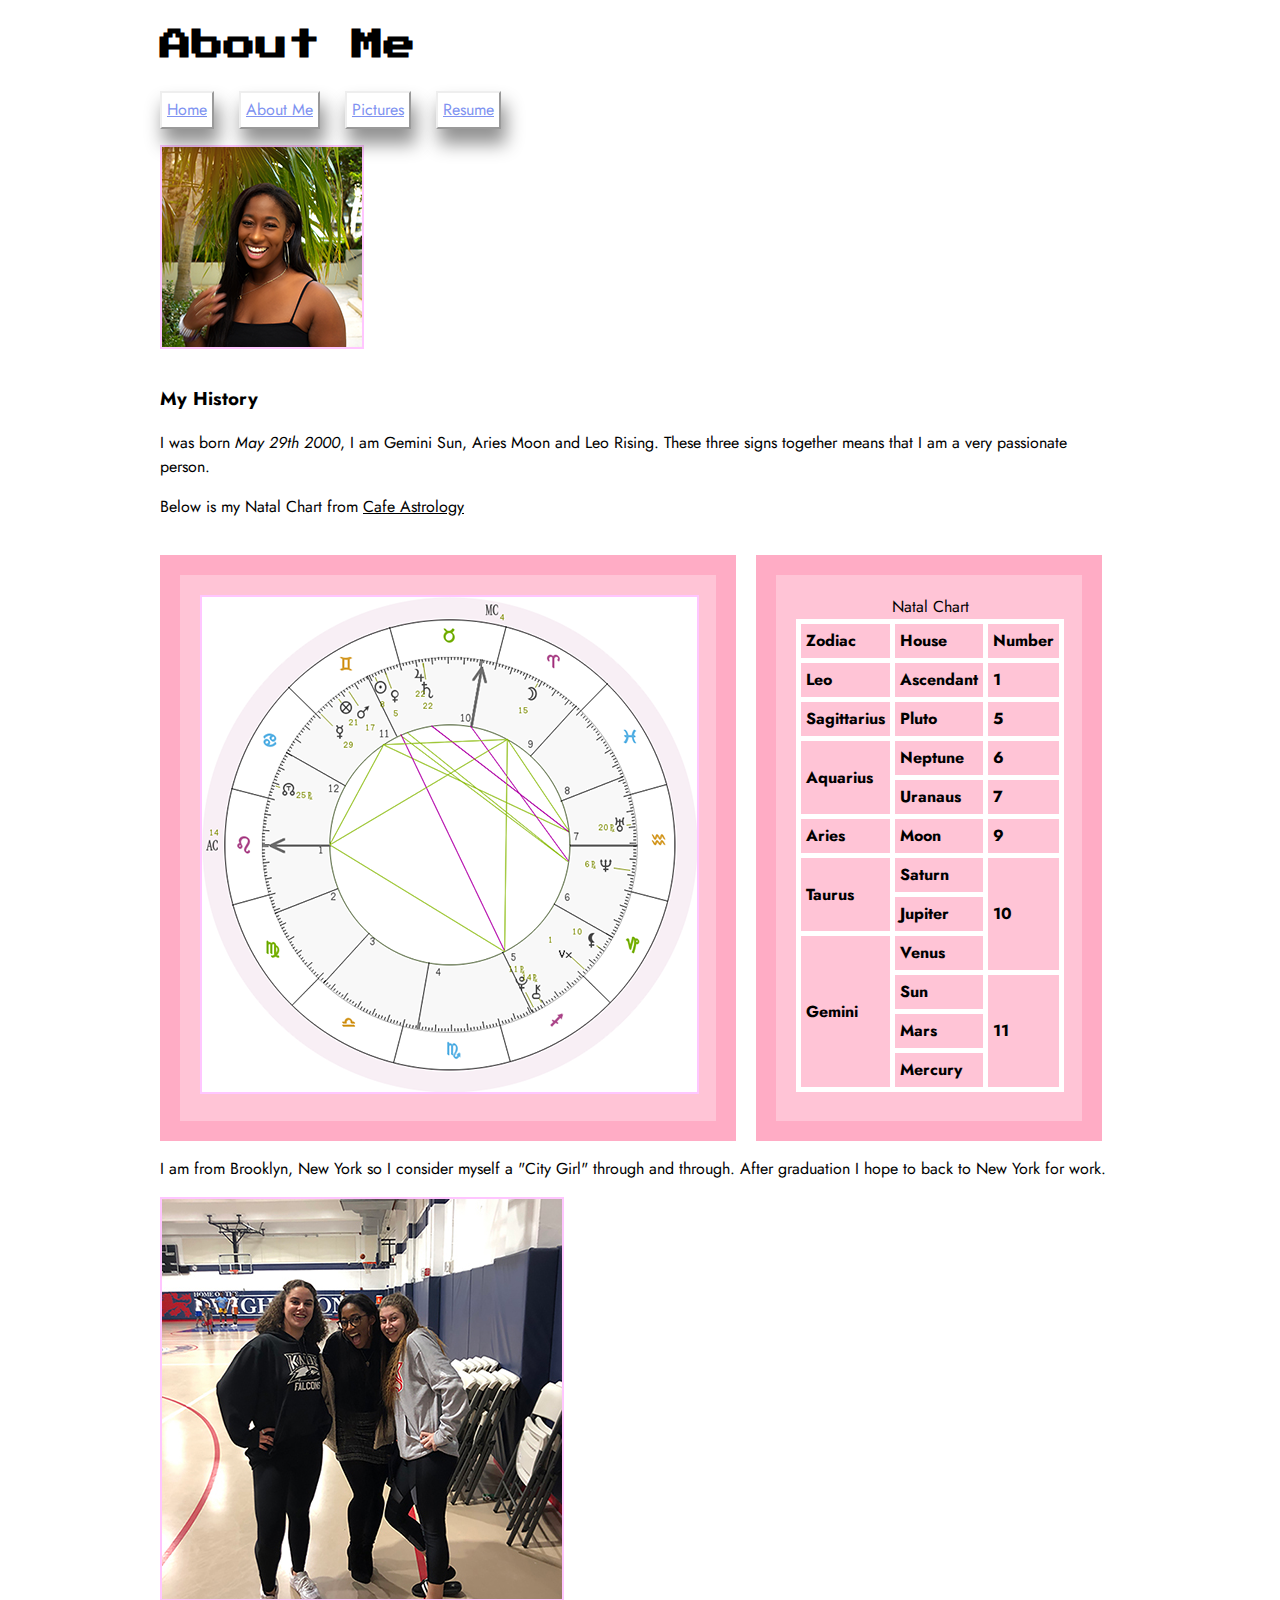
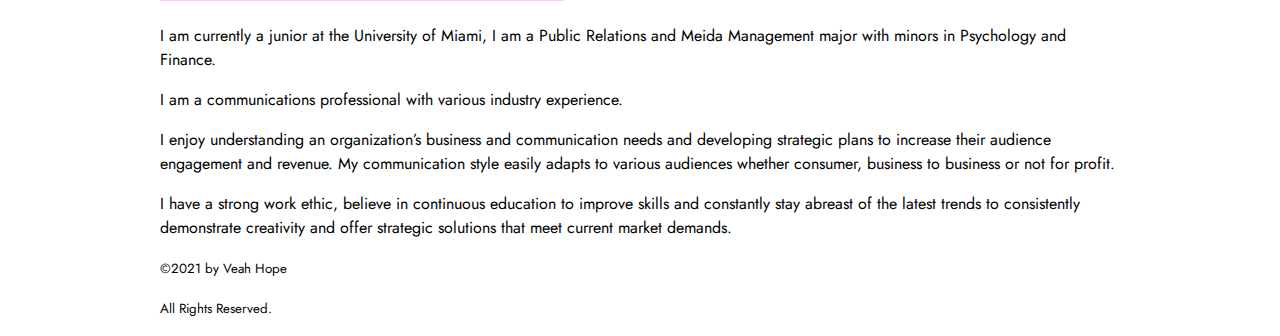
==== about.html @ c60799f8 "final part 2" ====
<!DOCTYPE html>
<html lang="en">
  <head>
    <meta charset="utf-8" />
      <title>Oliveah S. Hope</title>
    <link href="css/style.css" rel="stylesheet" />
  </head>
  <body>
    <div id="wrapper">
      <header>
        <h1>About Me</h1>
      </header>

        <nav>
          <ul>
            <li><a href="index.html">Home</a></li>
            <li><a href="about.html">About Me</a></li>
            <li><a href="pictures.html">Pictures</a></li>
            <li><a href="resume.html">Resume</a>
              <ul>
                <li><a href="resume.html#workexperience">Work Experience</a></li>
                <li><a href="resume.html#civicengagement">Civic Engagement</a></li>
                <li><a href="resume.html#skills">Skills</a></li>
                <li><a href="resume.html#education">Education</a></li>
              </ul>
              </li>
          </ul>
        </nav>
        
      <img src= "img/profile-photo.png" alt="picture of me smiling" class="responsive">
      <main>
        <h3>My History</h3>
        <p>I was born <em>May 29th 2000</em>, I am Gemini Sun, Aries Moon and Leo Rising. These three signs together means that I am a very passionate person.</p>
        <p>Below is my Natal Chart from <a href="https://cafeastrology.com">Cafe Astrology</a></p>
      <div class="aboutgrid-container">
        <div class="aboutrow">
            <div class="aboutleft">
              <div class="card">
              <img src="img/natalchart.png" alt="Natal Chart" class="responsive">
              </div>
            </div>
        </div>
        <div class="card">
            <div class="aboutright">
              <div class="responsive">


              <table class="tableresponsive">
                <caption>Natal Chart</caption>
                <tr class="responsive">
              <th>Zodiac</th>
              <th>House</th>
              <th>Number</th>
            </tr>
            <tr class="responsive">
              <th>Leo</th>
              <th>Ascendant</th>
              <th>1</th>
            </tr>
            <tr class="responsive">
              <th>Sagittarius</th>
              <th>Pluto</th>
              <th>5</th>
            </tr>

            <tr class="responsive">
              <th rowspan="2">Aquarius</th>
              <th>Neptune</th>
              <th>6</th>
            </tr>
            <tr class="responsive">
              <th>Uranaus</th>
              <th>7</th>
            </tr>
            <tr class="responsive">
              <th>Aries</th>
              <th>Moon</th>
              <th>9</th>
            </tr>
            <tr class="responsive">
              <th rowspan="2">Taurus</th>
              <th>Saturn</th>
              <th rowspan="3">10</th>
            </tr>
            <tr class="responsive">
              <th>Jupiter</th>
            </tr>
            <tr class="responsive">
              <th rowspan="4">Gemini</th>
              <th>Venus</th>
            </tr>
            <tr class="responsive">
              <th>Sun</th>
              <th rowspan="3">11</th>
            </tr>
            <tr class="responsive">
              <th>Mars</th>
            </tr>
          <tr class="responsive">
              <th>Mercury</th>
            </tr>
          </table>
          </div>
            </div>
          </div>
        </div>
        <p>I am from Brooklyn, New York so I consider myself a "City Girl" through and through. After graduation I hope to back to New York for work.</p>

        <img src="img/homefriends.jpg" alt="New York friends" class="responsive">

        <p>I am currently a junior at the University of Miami, I am a Public Relations and Meida Management major with minors in Psychology and Finance.</p>

        <p>I am a communications professional with various industry experience.</p>
        <p>I enjoy understanding an organization’s business and communication needs and developing strategic plans to increase their audience engagement and revenue. My communication style easily adapts to various audiences whether consumer, business to business or not for profit.</p>
        <p>I have a strong work ethic, believe in continuous education to improve skills and constantly stay abreast of the latest trends to consistently demonstrate creativity and offer strategic solutions that meet current market demands.</p>
      </main>
      <footer>
        <p><small>&copy;2021 by Veah Hope </small></p>
        <p><small>All Rights Reserved.</small></p>
      </footer>
    </div>
  </body>
</html>
---- css/style.css ----
@import url("https://fonts.googleapis.com/css2?family=Jost&family=Press+Start+2P&display=swap");

#wrapper {
	max-width: 960px;
	margin: 0 auto;
}
html {
  background: url("assignments/veahhope.github.io/img/watercolor.png");
  background-size: cover;
}

body {
  font-family: 'Jost', sans-serif;
  color: #000000;
  line-height: 1.5;
}

header {
  font-family: 'Press Start 2P', cursive;
	margin: auto;
}

main {
	padding-top: 10px;
}

nav {
  left: 0;
  width: 100%;
	margin-top: 0;
}

nav ul {
  padding-left: 0;
  list-style: none;
}

nav li {
  display: inline-block;
  margin-right: 20px;
  box-shadow: 4px 14px 18px 1px rgba(0,0,0,0.43);
}

nav a {
  display: inline-block;
  background-color: #ffffff;
  padding: 5px;
  border-style: outset;
  border-width: 2px;
}

nav a:link {
  color: #8093f1;
}

nav a:visited {
  color: #f72585;
}

nav a:hover {
  color: #b388eb;
}

nav a:active {
  color: #f7aef8;
}

ul > li {
  display: inline-block;
  position: relative;
}

ul > li > ul {
  display: none;
}

ul > li:hover > ul {
  display: block;
  position: fixed;
}

ul > li > ul > li {
  display: block;
}



a:link {
  color: #000000;
}

a:visited {
  color: #ff6392;
}

a:hover {
  color: #b388eb;
}

a:active {
  color: #f7aef8;
}

img {
	border: solid;
	border-width: 2px;
	border-color: #ffc6ff;
}

/* These should be specific to about.html */
.aboutgrid-container {
	display: grid;
	grid-template-columns: 60% 36%;
	grid-template-rows: 1fr;
	gap: 20px 20px;
	grid-template-areas:
		"left right";
	align-content: space-evenly;
}
.aboutleft {
	float: left;
  width: 100%;
}

.aboutright {
	float: right;
  width: 100%;
  padding-left: 0px;
}

.container {
  padding-top: 0;
}

table, th, td {
  border: 5px solid #ffffff;
  border-collapse: collapse;
	height: 100%;
}
th, td {
  padding: 5px;
  text-align: left;
	width: auto;
	height: 100%;
}

/* These should be specific to resume.html */
.resumegrid-container {
  display: grid;
  grid-template-columns: 60% 36%;
  grid-template-rows: 1fr;
  gap: 20px 20px;
  grid-template-areas:
    "left right";
}
.left {
	grid-area: left;
}
.right {
	grid-area: right;
}

.left {
  float: left;
  width: 100%;
}
.right {
	float: right;
  width: 100%;
  padding-left: 0px;
}

.card {
	background-color: #ffc4d6;
	padding: 20px;
	margin-top: 20px;
	border-style: solid;
	border-color: #ffacc5;
	border-width: 20px;
}

.skills ul {
	list-style: none;
	padding-left: 2px;
}
.workexperience ul, li  {
	list-style: square;
  padding-left: 0;
}

.skills li > span {
  display: inline-block;
  width: 100%;
}

.expert::after {
  content: "🟢 🟢 🟢 🟢";
}

.advanced::after {
  content: "🟢 🟢 🟢";
}

.intermediate::after {
  content: "🟢 🟢";
}

.beginner::after {
  content: "🟢";
}
.resumefooter {
  margin-top: 20px;
}

@media screen and (max-width: 960px) {
  .left, .right {
    width: 100%;
    padding: 0;
  }
}


/* These should be specific to pictures.html */
.grid-container {
  display: grid;
  grid-template-columns: repeat(3, auto);
  grid-template-rows: repeat(2, auto);
  gap: 15px 15px;
  grid-template-areas:
    "brunch family noelle"
    "seaspice polo wharf";
	align-content: space-evenly;
}

.brunch { grid-area: brunch;
}

.family { grid-area: family;
}

.noelle { grid-area: noelle;
}

.seaspice { grid-area: seaspice;
}

.polo { grid-area: polo;
}

.wharf { grid-area: wharf;
}

.picturesnav {
  overflow: hidden;
	border: 0;
}
.responsive {
  max-width: 100%;
  height: auto;
}
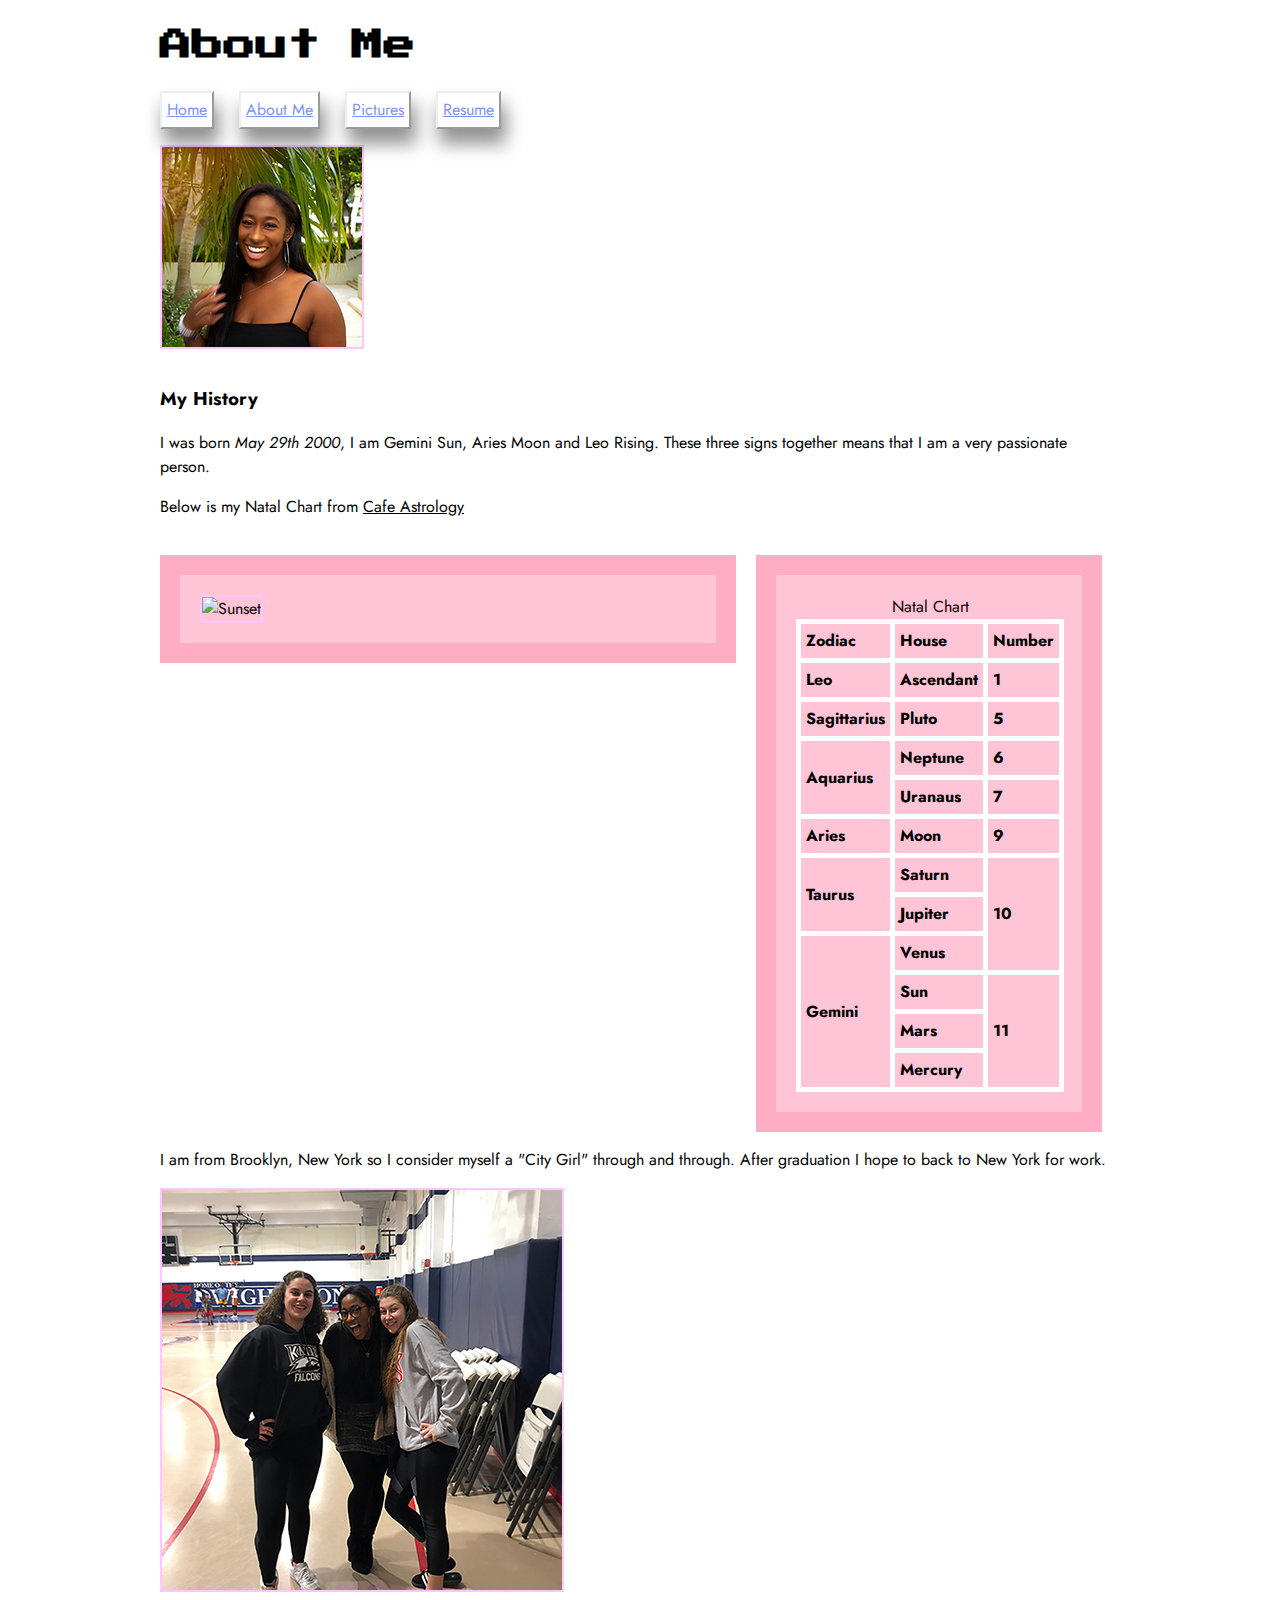
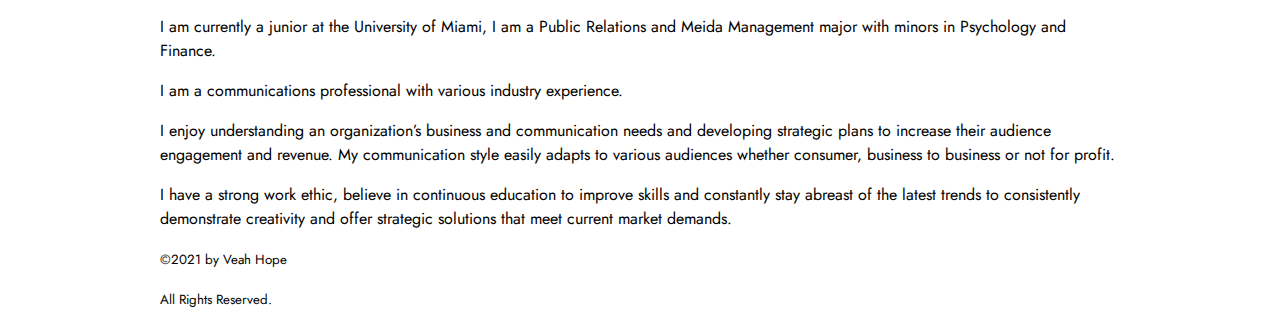
==== commit 0a6e4db7: "dfa" ====
--- a/about.html
+++ b/about.html
@@ -26,7 +26,7 @@
               </li>
           </ul>
         </nav>
-        
+
       <img src= "img/profile-photo.png" alt="picture of me smiling" class="responsive">
       <main>
         <h3>My History</h3>
@@ -36,7 +36,7 @@
         <div class="aboutrow">
             <div class="aboutleft">
               <div class="card">
-              <img src="img/natalchart.png" alt="Natal Chart" class="responsive">
+               <img src="img/wohelosunset.jpg" alt="Sunset">
               </div>
             </div>
         </div>
--- a/css/style.css
+++ b/css/style.css
@@ -1,12 +1,10 @@
 @import url("https://fonts.googleapis.com/css2?family=Jost&family=Press+Start+2P&display=swap");
-
 #wrapper {
 	max-width: 960px;
 	margin: 0 auto;
 }
 html {
-  background: url("assignments/veahhope.github.io/img/watercolor.png");
-  background-size: cover;
+  background-image: url("img/watercolor.png");
 }
 
 body {
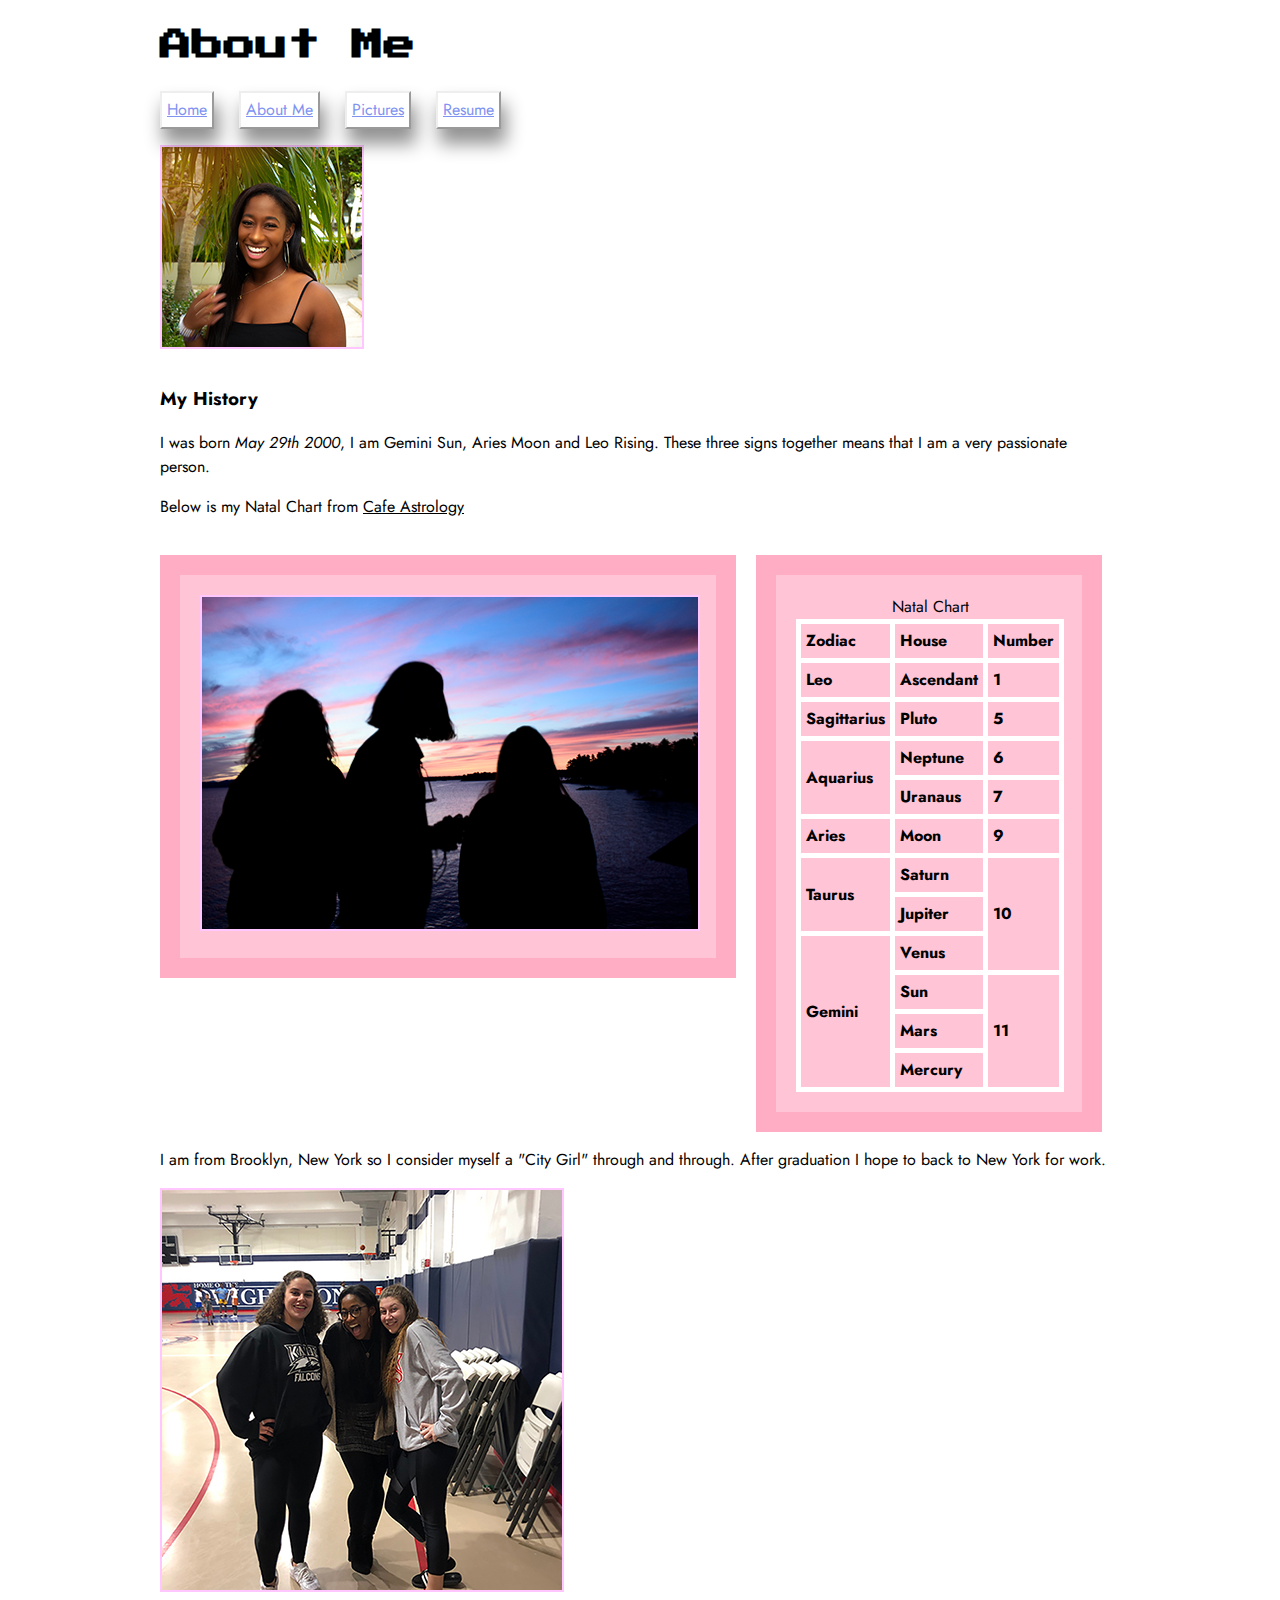
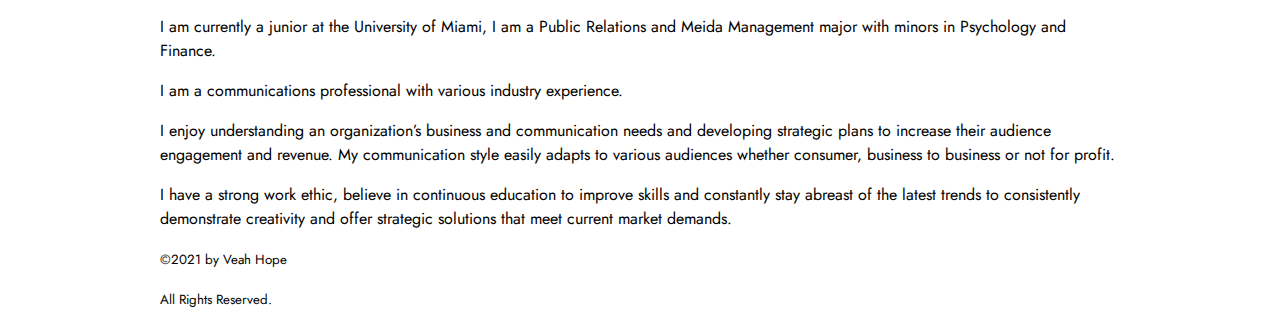
==== commit dd9f1043: "final" ====
--- a/about.html
+++ b/about.html
@@ -36,15 +36,13 @@
         <div class="aboutrow">
             <div class="aboutleft">
               <div class="card">
-               <img src="img/wohelosunset.jpg" alt="Sunset">
+               <img src="img/wohelo-sunset.jpg" alt="Sunset" class="responsive">
               </div>
             </div>
         </div>
         <div class="card">
             <div class="aboutright">
               <div class="responsive">
-
-
               <table class="tableresponsive">
                 <caption>Natal Chart</caption>
                 <tr class="responsive">
--- a/css/style.css
+++ b/css/style.css
@@ -3,14 +3,12 @@
 	max-width: 960px;
 	margin: 0 auto;
 }
-html {
-  background-image: url("img/watercolor.png");
-}
 
 body {
   font-family: 'Jost', sans-serif;
   color: #000000;
   line-height: 1.5;
+	background-image: url("img/watercolor.png");
 }
 
 header {
